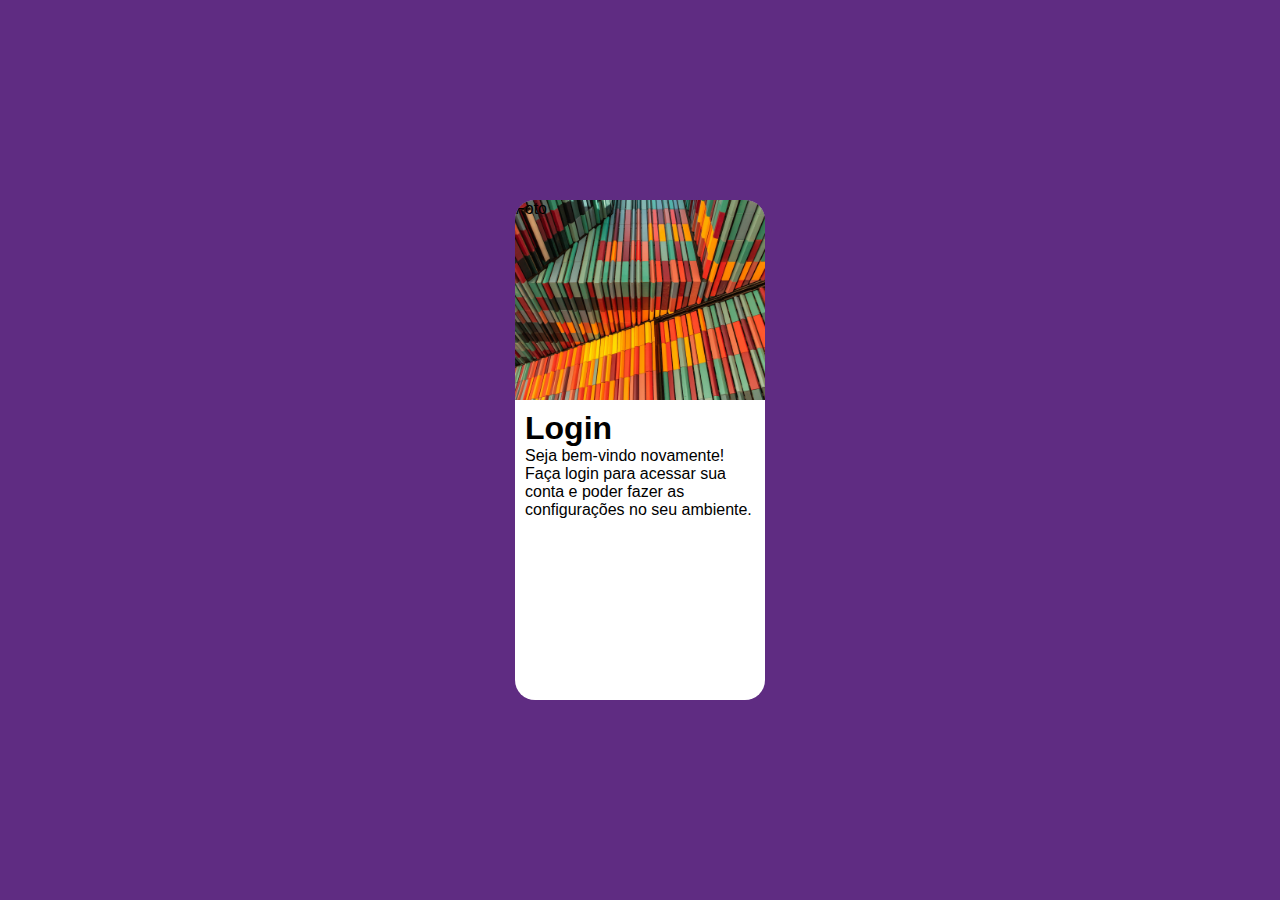
==== index.html @ 39273b82 "Initial commit" ====
<!DOCTYPE html>
<html lang="en">
<head>
    <meta charset="UTF-8">
    <meta name="viewport" content="width=device-width, initial-scale=1.0">
    <link rel="stylesheet" href="style.css">
    <title>Document</title>
</head>
<body>
    <main>
        <section id="login">
            <div id="imagem">
                Foto
            </div>
            <div id="formulario">
                <h1>Login</h1>
                <p>Seja bem-vindo novamente! Faça login para acessar sua conta e poder fazer as configurações no seu ambiente.</p>
                <form action="login.php" method="post"></form>
            </div>
        </section>
    </main>
</body>
</html>
---- style.css ----
@charset "UTF-8";

/* PALHETA DE CORES

    VERDE #49a09d 
    LILÁS: #5f2c82

*/
* {
    font-family: -apple-system, BlinkMacSystemFont, 'Segoe UI', Roboto, Oxygen, Ubuntu, Cantarell, 'Open Sans', 'Helvetica Neue', sans-serif;
    padding: 0px;
    margin: 0px;
    box-sizing: border-box;
}

body, html {
    background-color: #5f2c82;
    width: 100vw;
    height: 100vh;
}

main {
    position: relative;
    width: 100vw;
    height: 100vh;
}

section#login{
    position: absolute;
    top: 50%;
    left: 50%;
    transform: translate(-50%,-50%);
    overflow:hidden; /*Tudo que estiver fora da área da div, será oculto*/

    background-color: white;
    width: 250px;
    height: 500px;
    border-radius: 20px;
    box-shadow: 0px 0px 0px rgba(0, 0, 0, 0.450);
}

section#login > div#imagem {
    display: block;
    height: 200px;
    background: #5f2c82 url(imagens/pattern.jpg) no-repeat;
    background-size: cover;
    background-position: left bottom;
}

section#login > div#formulario {
    display: block;
    padding: 10px;
}
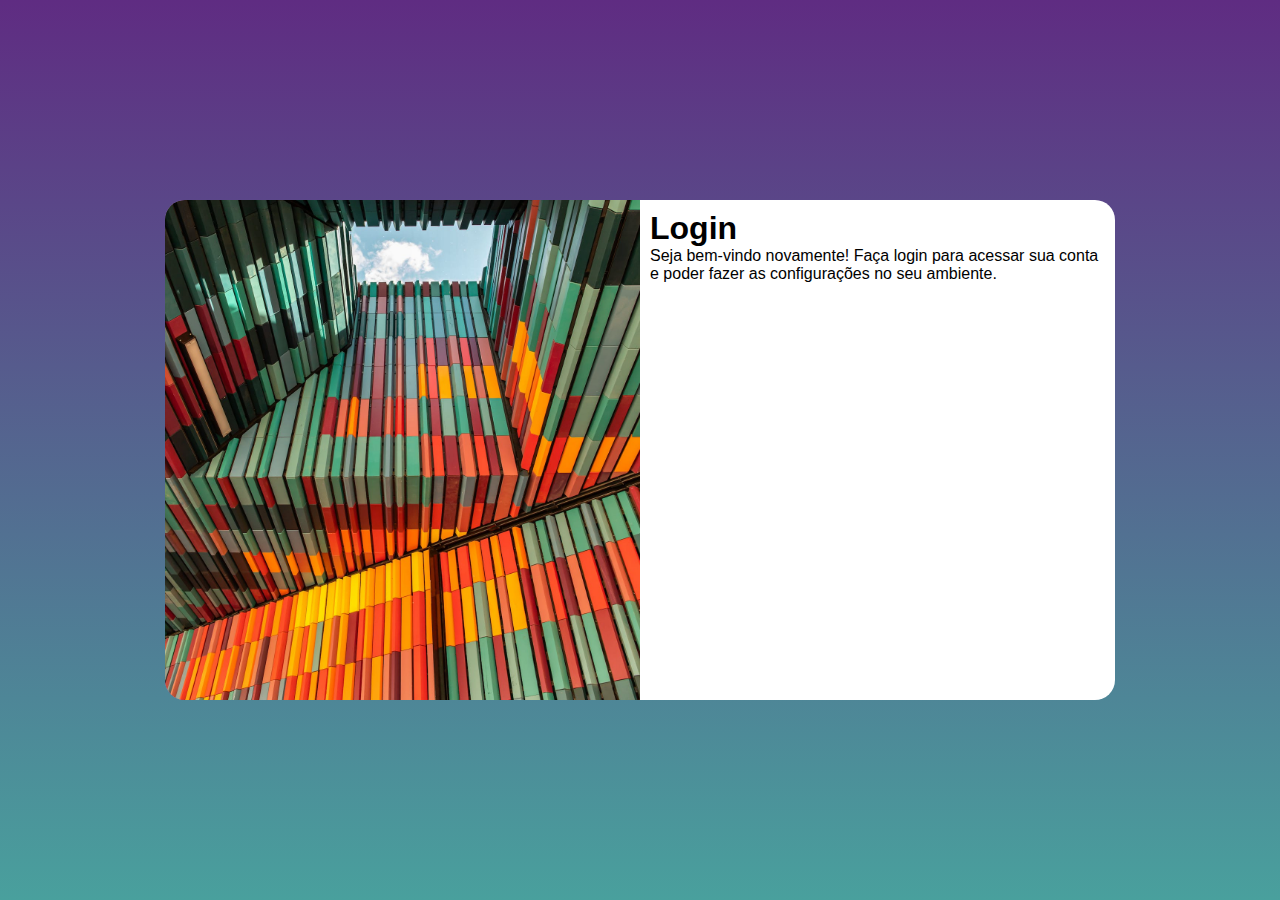
==== commit a364ac43: "add as mq no projeto-login," ====
--- a/index.html
+++ b/index.html
@@ -3,14 +3,15 @@
 <head>
     <meta charset="UTF-8">
     <meta name="viewport" content="width=device-width, initial-scale=1.0">
-    <link rel="stylesheet" href="style.css">
-    <title>Document</title>
+    <link rel="stylesheet" href="estilos/style.css">
+    <link rel="stylesheet" href="estilos/media-query.css">
+    <title>Login Page</title>
 </head>
 <body>
     <main>
         <section id="login">
             <div id="imagem">
-                Foto
+                <!-- Aqui vai a imagem na CSS -->
             </div>
             <div id="formulario">
                 <h1>Login</h1>
--- a/estilos/style.css
+++ b/estilos/style.css
@@ -0,0 +1,56 @@
+@charset "UTF-8";
+
+/* PALHETA DE CORES
+
+    VERDE #49a09d 
+    LILÁS: #5f2c82
+
+*/
+* {
+    font-family: -apple-system, BlinkMacSystemFont, 'Segoe UI', Roboto, Oxygen, Ubuntu, Cantarell, 'Open Sans', 'Helvetica Neue', sans-serif;
+    padding: 0px;
+    margin: 0px;
+    box-sizing: border-box;
+}
+
+body, html {
+    background-color: #5f2c82;
+    width: 100vw;
+    height: 100vh;
+}
+
+main {
+    position: relative;
+    width: 100vw;
+    height: 100vh;
+}
+
+section#login{
+    position: absolute;
+    top: 50%;
+    left: 50%;
+    transform: translate(-50%,-50%);
+    overflow:hidden; /*Tudo que estiver fora da área da div, será oculto*/
+
+    background-color: white;
+    width: 250px;
+    height: 500px;
+    border-radius: 20px;
+    box-shadow: 0px 0px 0px rgba(0, 0, 0, 0.450);
+
+    transition: width .3s, height .3s;
+    -o-transition-timing-function: ease;
+}
+
+section#login > div#imagem {
+    display: block;
+    height: 200px;
+    background: #5f2c82 url(../imagens/pattern.jpg) no-repeat;
+    background-size: cover;
+    background-position: left bottom;
+}
+
+section#login > div#formulario {
+    display: block;
+    padding: 10px;
+}--- a/estilos/media-query.css
+++ b/estilos/media-query.css
@@ -0,0 +1,60 @@
+@charset "UTF-8";
+
+/* 
+Typical Devices Breakpoint 
+    Extra small = -600px 
+    Small devices = 600px até 768px
+    Medium devices = 768px até 992px
+    Large devices = 992px até 1200px
+    Extra large devices = +1200px 
+*/
+
+/* 
+PALHETA DE CORES
+    VERDE #49a09d 
+    LILÁS: #5f2c82
+*/
+
+@media screen and (min-width: 768px) and (max-width: 992px) {
+    body {
+        background-image: linear-gradient(to top, #49a09d, #5f2c82);
+    }
+
+    section#login {
+        width: 80vw;
+    }
+
+    section#login > div#imagem {
+        width: 30%;
+        height: 100%;
+        float: left;
+    }
+
+    section#login > div#formulario {
+        float: right;
+        width: 70%;
+    }
+}
+
+@media screen and (min-width: 992px) {
+
+    body {
+        background-image: linear-gradient(to top, #49a09d, #5f2c82);
+    }
+
+    section#login {
+        width: 950px;
+        background-image: linear-gradient(to top, );
+    }
+    section#login > div#imagem {
+        float: left;
+        width: 50%;
+        height: 100%;
+    }
+
+    section#login > div#formulario {
+        float: right;
+        width: 50%;
+
+    }
+}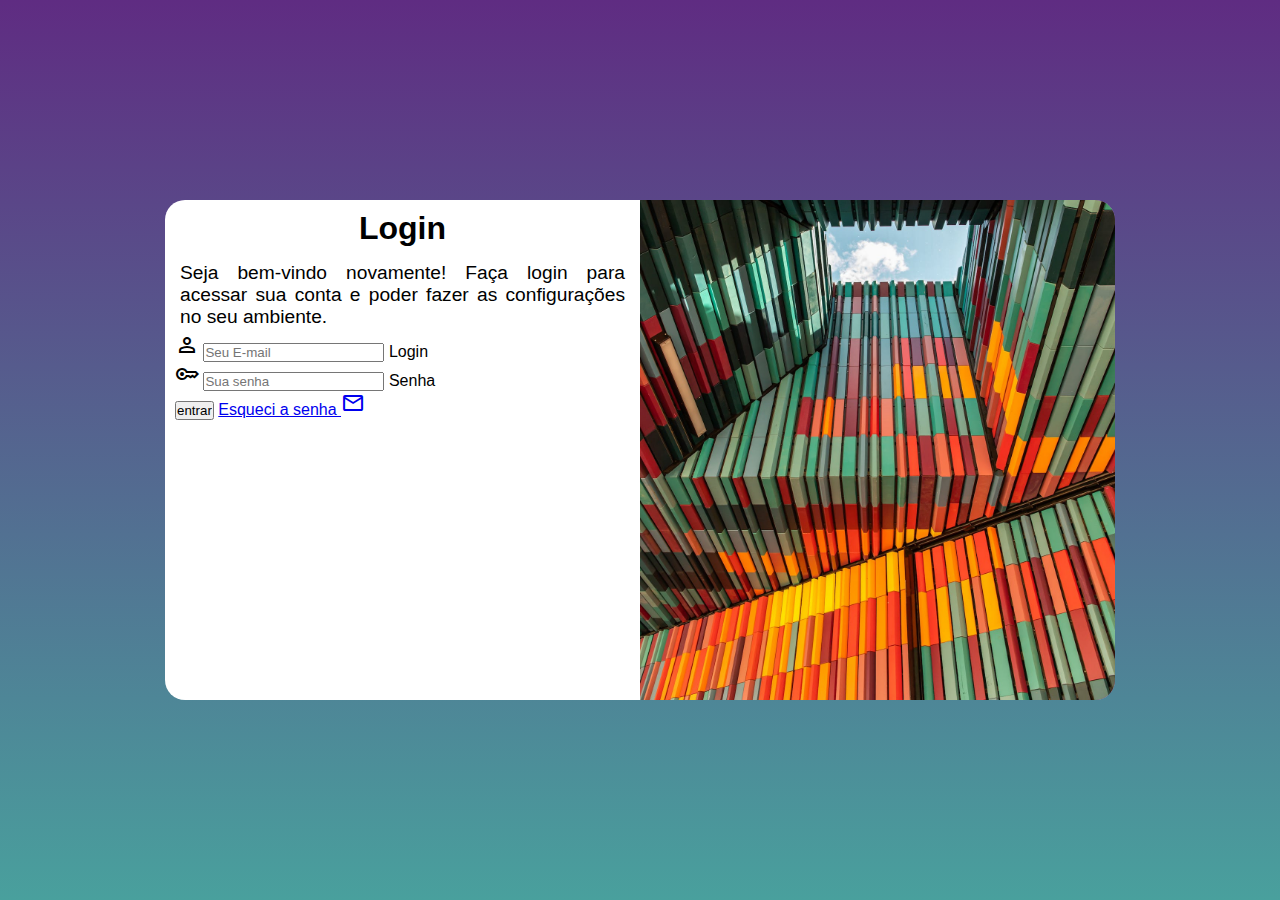
==== commit f95b0c85: "Form created in html" ====
--- a/index.html
+++ b/index.html
@@ -3,6 +3,7 @@
 <head>
     <meta charset="UTF-8">
     <meta name="viewport" content="width=device-width, initial-scale=1.0">
+    <link rel="stylesheet" href="https://fonts.googleapis.com/css2?family=Material+Symbols+Outlined:opsz,wght,FILL,GRAD@20..48,100..700,0..1,-50..200" />
     <link rel="stylesheet" href="estilos/style.css">
     <link rel="stylesheet" href="estilos/media-query.css">
     <title>Login Page</title>
@@ -16,7 +17,22 @@
             <div id="formulario">
                 <h1>Login</h1>
                 <p>Seja bem-vindo novamente! Faça login para acessar sua conta e poder fazer as configurações no seu ambiente.</p>
-                <form action="login.php" method="post"></form>
+                <form action="login.php" method="post" autocomplete="on">
+                    <div class="campo">
+                        <span class="material-symbols-outlined">person</span>
+                        <input type="email" name="login" id="ilogin" placeholder="Seu E-mail" autocomplete="email" required maxlength="30">
+                        <label for="ilogin">Login</label>
+                    </div>
+                    <div class="campo">
+                        <span class="material-symbols-outlined">key</span>
+                        <input type="password" name="senha" id="isenha" placeholder="Sua senha" autocomplete="current-password" required minlength="8" maxlength="20">
+                        <label for="isenha">Senha</label>
+                    </div>
+                    <input type="submit" value="entrar">
+                    <a href="esqueci.html">
+                        Esqueci a senha <span class="material-symbols-outlined">mail</span>
+                    </a>
+                </form>
             </div>
         </section>
     </main>
--- a/estilos/style.css
+++ b/estilos/style.css
@@ -38,8 +38,9 @@
     border-radius: 20px;
     box-shadow: 0px 0px 0px rgba(0, 0, 0, 0.450);
 
-    transition: width .3s, height .3s;
-    -o-transition-timing-function: ease;
+    transition: width .2s, height .2s;
+    transition-timing-function: ease; 
+    
 }
 
 section#login > div#imagem {
@@ -53,4 +54,15 @@
 section#login > div#formulario {
     display: block;
     padding: 10px;
+}
+
+section#login > div#formulario > h1 {
+    text-align: center;
+    padding-bottom: 10px
+}
+
+section#login > div#formulario > p {
+    font-size: 0.8em;
+    text-align: justify;
+    padding: 5px;
 }--- a/estilos/media-query.css
+++ b/estilos/media-query.css
@@ -22,6 +22,7 @@
 
     section#login {
         width: 80vw;
+        max-height: 80vh;
     }
 
     section#login > div#imagem {
@@ -33,6 +34,10 @@
     section#login > div#formulario {
         float: right;
         width: 70%;
+    }
+
+    section#login > div#formulario > p {
+        font-size: 1em;
     }
 }
 
@@ -47,14 +52,18 @@
         background-image: linear-gradient(to top, );
     }
     section#login > div#imagem {
-        float: left;
+        float: right;
         width: 50%;
         height: 100%;
     }
 
     section#login > div#formulario {
-        float: right;
+        float: left;
         width: 50%;
 
     }
+
+    section#login > div#formulario > p {
+        font-size: 1.2em;
+    }
 }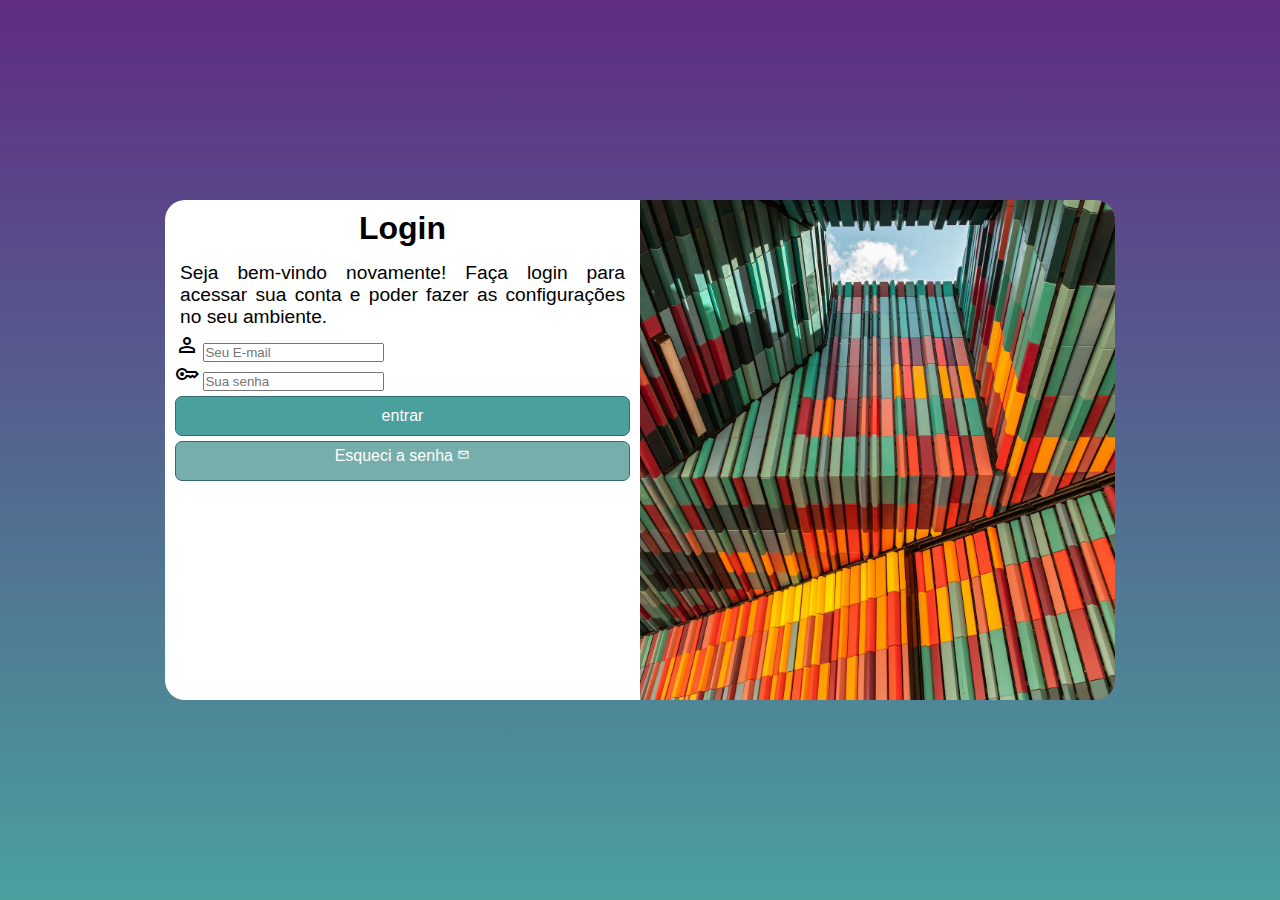
==== commit 5ba56f33: "submit and forget password buttons css" ====
--- a/index.html
+++ b/index.html
@@ -28,8 +28,8 @@
                         <input type="password" name="senha" id="isenha" placeholder="Sua senha" autocomplete="current-password" required minlength="8" maxlength="20">
                         <label for="isenha">Senha</label>
                     </div>
-                    <input type="submit" value="entrar">
-                    <a href="esqueci.html">
+                    <input type="submit" value="entrar"> 
+                    <a href="esqueci.html" class="botao">
                         Esqueci a senha <span class="material-symbols-outlined">mail</span>
                     </a>
                 </form>
--- a/estilos/style.css
+++ b/estilos/style.css
@@ -65,4 +65,47 @@
     font-size: 0.8em;
     text-align: justify;
     padding: 5px;
+}
+
+div.campo > label {
+    display: none;
+}
+
+form > input[type=submit] {
+    display: block;
+    font-size: 1em;
+    width: 100%;
+    height: 40px;
+    margin-top: 5px;
+    background-color: #49a09d;
+    color: white;
+    border: 1px solid #326c6a;
+    border-radius: 7px;
+    cursor: pointer;
+}
+form > input[type=submit]:hover {
+    background-color: #3c6462;
+}
+
+form > a.botao {
+    display: block;
+    text-align: center;
+    font-size: 1em;
+    width: 100%;
+    height: 40px;
+    padding-top: 5px;
+    margin-top: 5px;
+    background-color: #76aeab;
+    color: white;
+    border: 1px solid #326c6a;
+    border-radius: 7px;
+    text-decoration: none;
+}
+
+form > a.botao:hover {
+    background-color: #3c6462;
+}
+
+form > a.botao > span {
+    font-size: 0.8em;
 }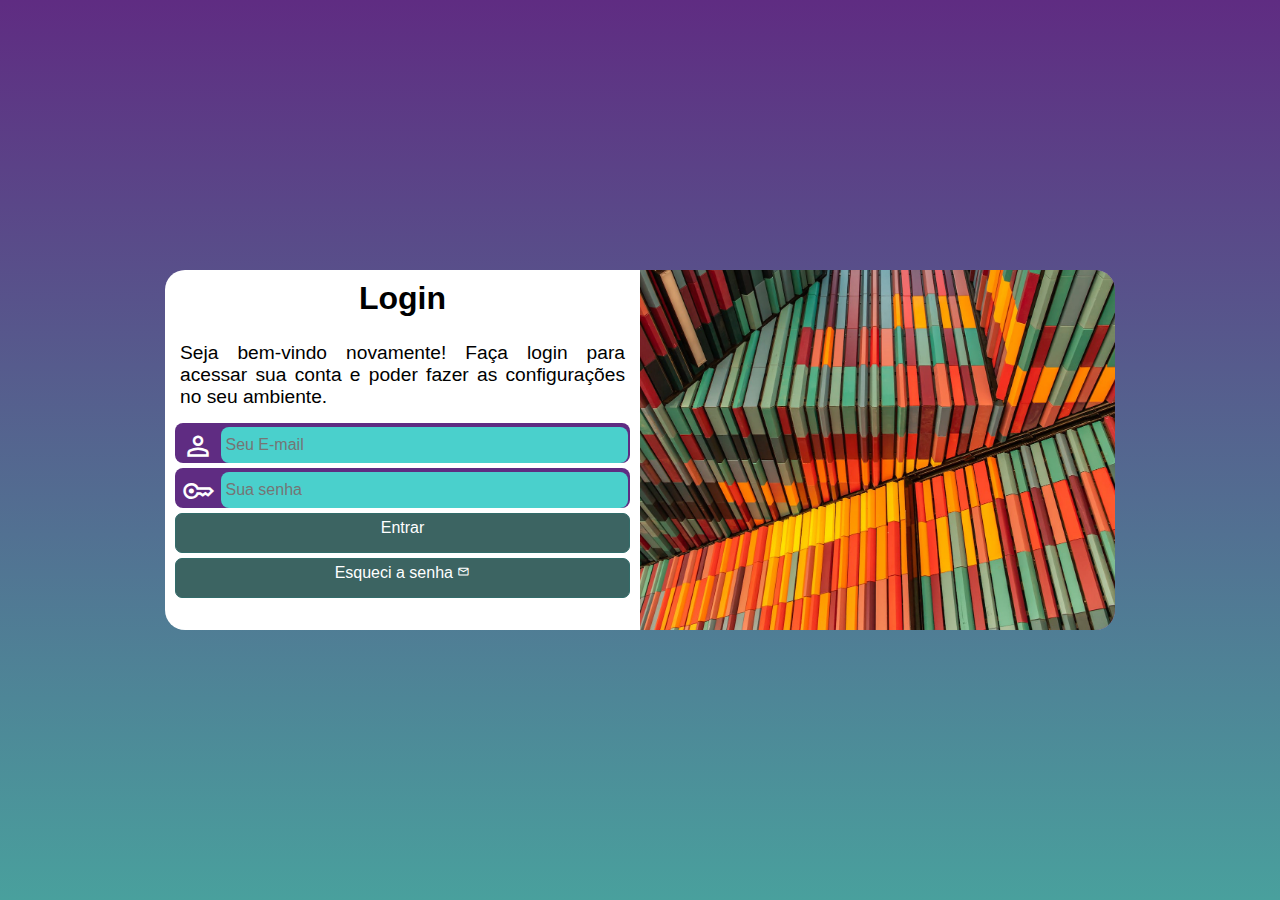
==== commit 3e5fd73f: "Atualizei as páginas dos botões de login e esqueci a senha" ====
--- a/index.html
+++ b/index.html
@@ -28,8 +28,10 @@
                         <input type="password" name="senha" id="isenha" placeholder="Sua senha" autocomplete="current-password" required minlength="8" maxlength="20">
                         <label for="isenha">Senha</label>
                     </div>
-                    <input type="submit" value="entrar"> 
-                    <a href="esqueci.html" class="botao">
+                    <a href="sucess.html" class="botao">
+                        Entrar
+                    </a>
+                    <a href="esqueci_a_senha.html" class="botao">
                         Esqueci a senha <span class="material-symbols-outlined">mail</span>
                     </a>
                 </form>
--- a/estilos/style.css
+++ b/estilos/style.css
@@ -67,8 +67,40 @@
     padding: 5px;
 }
 
+div.campo {
+    background-color: #5f2c82;
+    border: 2px solid #602c8200;
+    display: block;
+    width: 100%;
+    height: 40px;
+    border-radius: 8px;
+    margin: 5px 0px;
+}
+
 div.campo > label {
     display: none;
+}
+
+div.campo > span {
+    color: white;
+    font-size: 2em;
+    width: 40px;
+    padding: 5px;
+}
+
+div.campo > input {
+    background-color: #4ad0cc;
+    font-size: 1em;
+    width: calc(100% - 44.5px);
+    height: 100%;
+    border: 0px;
+    border-radius: 8px;
+    padding: 4px;
+    transform: translateY(-12px);
+}
+
+div.campo input:focus-within {
+    background-color: white;
 }
 
 form > input[type=submit] {
@@ -77,7 +109,7 @@
     width: 100%;
     height: 40px;
     margin-top: 5px;
-    background-color: #49a09d;
+    background-color: #4ad0cc;
     color: white;
     border: 1px solid #326c6a;
     border-radius: 7px;
@@ -95,7 +127,7 @@
     height: 40px;
     padding-top: 5px;
     margin-top: 5px;
-    background-color: #76aeab;
+    background-color: #3c6462;
     color: white;
     border: 1px solid #326c6a;
     border-radius: 7px;
@@ -103,7 +135,7 @@
 }
 
 form > a.botao:hover {
-    background-color: #3c6462;
+    background-color: #326c6a;
 }
 
 form > a.botao > span {
--- a/estilos/media-query.css
+++ b/estilos/media-query.css
@@ -23,6 +23,7 @@
     section#login {
         width: 80vw;
         max-height: 80vh;
+        height: 300px;
     }
 
     section#login > div#imagem {
@@ -49,6 +50,7 @@
 
     section#login {
         width: 950px;
+        height: 360px;
         background-image: linear-gradient(to top, );
     }
     section#login > div#imagem {
@@ -65,5 +67,6 @@
 
     section#login > div#formulario > p {
         font-size: 1.2em;
+        margin: 10px 0px;
     }
 }